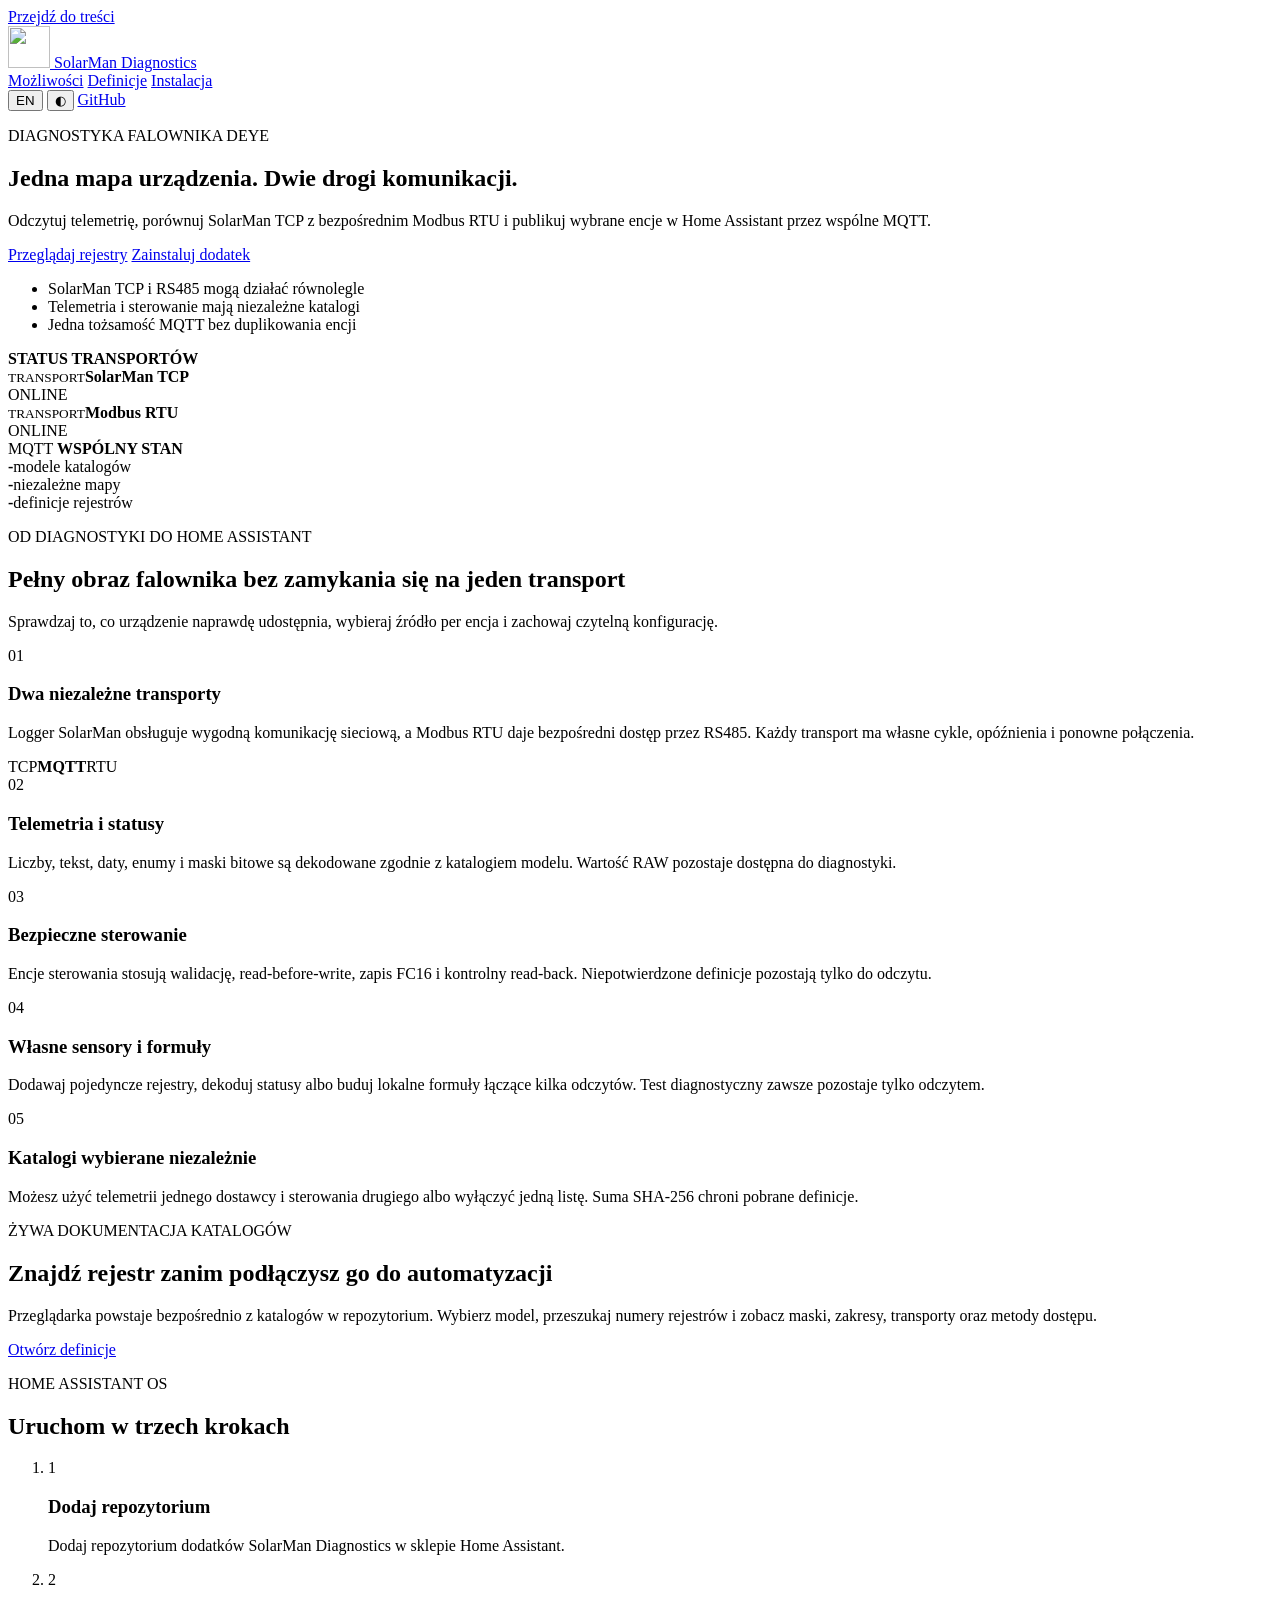
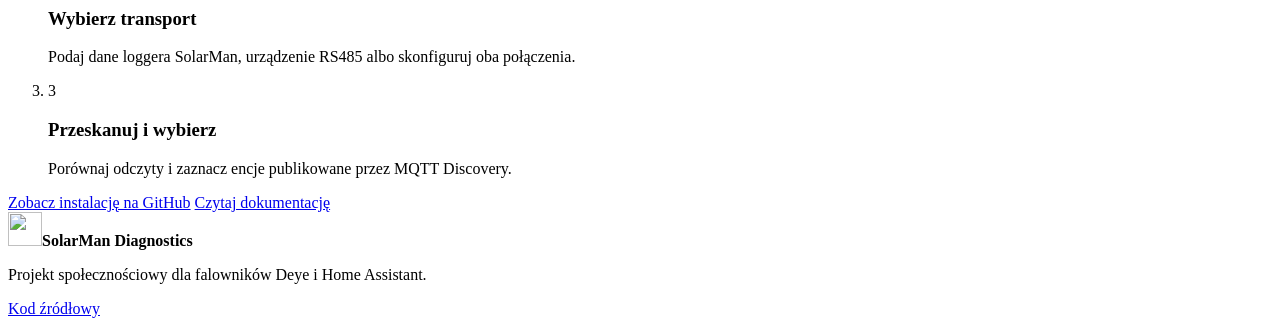
==== site/index.html @ 39290d28 "Build bilingual SolarMan Diagnostics landing page" ====
<!doctype html>
<html lang="pl" data-theme="dark">
<head>
	<meta charset="utf-8">
	<meta name="viewport" content="width=device-width,initial-scale=1">
	<meta name="color-scheme" content="dark light">
	<meta name="theme-color" content="#071217">
	<meta name="description" content="SolarMan Diagnostics" data-i18n-meta="meta.description">
	<title data-i18n="meta.title">SolarMan Diagnostics</title>
	<link rel="icon" href="__BASE_PATH__assets/brand.svg" type="image/svg+xml">
	<link rel="stylesheet" href="__BASE_PATH__assets/site.css">
	<script type="module" src="__BASE_PATH__assets/app.mjs"></script>
</head>
<body data-base-path="__BASE_PATH__">
	<a class="skip-link" href="#main" data-i18n="accessibility.skip">Przejdź do treści</a>
	<header class="site-header">
		<a class="brand" href="__BASE_PATH__" aria-label="SolarMan Diagnostics">
			<img src="__BASE_PATH__assets/brand.svg" alt="" width="42" height="42">
			<span>SolarMan Diagnostics</span>
		</a>
		<nav class="primary-nav" data-i18n-aria="nav.label">
			<a href="#capabilities" data-i18n="nav.capabilities">Możliwości</a>
			<a href="__BASE_PATH__reference/" data-i18n="nav.reference">Definicje</a>
			<a href="#install" data-i18n="nav.install">Instalacja</a>
		</nav>
		<div class="site-actions">
			<button class="icon-button" type="button" data-language-toggle data-i18n-aria="actions.language" title="English">EN</button>
			<button class="icon-button" type="button" data-theme-toggle data-i18n-aria="actions.theme" title="Zmień motyw">
				<span aria-hidden="true">◐</span>
			</button>
			<a class="button button-quiet header-github" href="__REPOSITORY_URL__" data-i18n="actions.github">GitHub</a>
		</div>
	</header>

	<main id="main">
		<section id="hero" class="hero shell">
			<div class="hero-copy">
				<p class="eyebrow" data-i18n="hero.eyebrow">DIAGNOSTYKA FALOWNIKA DEYE</p>
				<h1 data-i18n="hero.title">Jedna mapa urządzenia. Dwie drogi komunikacji.</h1>
				<p class="hero-lede" data-i18n="hero.lede">Odczytuj telemetrię, porównuj SolarMan TCP z bezpośrednim Modbus RTU i publikuj wybrane encje w Home Assistant przez wspólne MQTT.</p>
				<div class="hero-actions">
					<a class="button button-primary" href="__BASE_PATH__reference/" data-i18n="hero.referenceCta">Przeglądaj rejestry</a>
					<a class="button button-secondary" href="#install" data-i18n="hero.installCta">Zainstaluj dodatek</a>
				</div>
				<ul class="signal-list" data-i18n-aria="hero.signalsLabel">
					<li><span class="signal signal-green"></span><span data-i18n="hero.signalDual">SolarMan TCP i RS485 mogą działać równolegle</span></li>
					<li><span class="signal signal-cyan"></span><span data-i18n="hero.signalCatalogs">Telemetria i sterowanie mają niezależne katalogi</span></li>
					<li><span class="signal signal-orange"></span><span data-i18n="hero.signalMqtt">Jedna tożsamość MQTT bez duplikowania encji</span></li>
				</ul>
			</div>
			<div class="hero-console" data-i18n-aria="hero.consoleLabel">
				<div class="console-topline"><span></span><span></span><span></span><strong data-i18n="hero.consoleTitle">STATUS TRANSPORTÓW</strong></div>
				<div class="console-row">
					<div><small data-i18n="hero.transport">TRANSPORT</small><strong>SolarMan TCP</strong></div>
					<span class="status status-online" data-i18n="status.online">ONLINE</span>
				</div>
				<div class="console-meter"><span class="meter-network"></span></div>
				<div class="console-row">
					<div><small data-i18n="hero.transport">TRANSPORT</small><strong>Modbus RTU</strong></div>
					<span class="status status-online" data-i18n="status.online">ONLINE</span>
				</div>
				<div class="console-meter"><span class="meter-direct"></span></div>
				<div class="console-footer">
					<span>MQTT</span>
					<strong data-i18n="hero.sharedState">WSPÓLNY STAN</strong>
				</div>
			</div>
		</section>

		<section class="catalog-stats shell" data-i18n-aria="stats.label">
			<article><strong data-catalog-stat="models">-</strong><span data-i18n="stats.models">modele katalogów</span></article>
			<article><strong data-catalog-stat="maps">-</strong><span data-i18n="stats.maps">niezależne mapy</span></article>
			<article><strong data-catalog-stat="definitions">-</strong><span data-i18n="stats.definitions">definicje rejestrów</span></article>
		</section>

		<section id="capabilities" class="section shell">
			<div class="section-heading">
				<p class="eyebrow" data-i18n="capabilities.eyebrow">OD DIAGNOSTYKI DO HOME ASSISTANT</p>
				<h2 data-i18n="capabilities.title">Pełny obraz falownika bez zamykania się na jeden transport</h2>
				<p data-i18n="capabilities.lede">Sprawdzaj to, co urządzenie naprawdę udostępnia, wybieraj źródło per encja i zachowaj czytelną konfigurację.</p>
			</div>
			<div class="feature-grid">
				<article id="transports" class="feature-card feature-wide">
					<span class="feature-index">01</span>
					<div><h3 data-i18n="transports.title">Dwa niezależne transporty</h3><p data-i18n="transports.body">Logger SolarMan obsługuje wygodną komunikację sieciową, a Modbus RTU daje bezpośredni dostęp przez RS485. Każdy transport ma własne cykle, opóźnienia i ponowne połączenia.</p></div>
					<div class="transport-diagram" aria-hidden="true"><span>TCP</span><i></i><b>MQTT</b><i></i><span>RTU</span></div>
				</article>
				<article id="telemetry" class="feature-card">
					<span class="feature-index">02</span>
					<h3 data-i18n="telemetry.title">Telemetria i statusy</h3>
					<p data-i18n="telemetry.body">Liczby, tekst, daty, enumy i maski bitowe są dekodowane zgodnie z katalogiem modelu. Wartość RAW pozostaje dostępna do diagnostyki.</p>
				</article>
				<article id="controls" class="feature-card">
					<span class="feature-index">03</span>
					<h3 data-i18n="controls.title">Bezpieczne sterowanie</h3>
					<p data-i18n="controls.body">Encje sterowania stosują walidację, read-before-write, zapis FC16 i kontrolny read-back. Niepotwierdzone definicje pozostają tylko do odczytu.</p>
				</article>
				<article id="custom-sensors" class="feature-card">
					<span class="feature-index">04</span>
					<h3 data-i18n="custom.title">Własne sensory i formuły</h3>
					<p data-i18n="custom.body">Dodawaj pojedyncze rejestry, dekoduj statusy albo buduj lokalne formuły łączące kilka odczytów. Test diagnostyczny zawsze pozostaje tylko odczytem.</p>
				</article>
				<article id="catalogs" class="feature-card">
					<span class="feature-index">05</span>
					<h3 data-i18n="catalogs.title">Katalogi wybierane niezależnie</h3>
					<p data-i18n="catalogs.body">Możesz użyć telemetrii jednego dostawcy i sterowania drugiego albo wyłączyć jedną listę. Suma SHA-256 chroni pobrane definicje.</p>
				</article>
			</div>
		</section>

		<section class="reference-callout shell">
			<div>
				<p class="eyebrow" data-i18n="reference.eyebrow">ŻYWA DOKUMENTACJA KATALOGÓW</p>
				<h2 data-i18n="reference.title">Znajdź rejestr zanim podłączysz go do automatyzacji</h2>
				<p data-i18n="reference.body">Przeglądarka powstaje bezpośrednio z katalogów w repozytorium. Wybierz model, przeszukaj numery rejestrów i zobacz maski, zakresy, transporty oraz metody dostępu.</p>
			</div>
			<a class="button button-primary" href="__BASE_PATH__reference/" data-i18n="reference.cta">Otwórz definicje</a>
		</section>

		<section id="install" class="section install-section shell">
			<div class="section-heading">
				<p class="eyebrow" data-i18n="install.eyebrow">HOME ASSISTANT OS</p>
				<h2 data-i18n="install.title">Uruchom w trzech krokach</h2>
			</div>
			<ol class="install-steps">
				<li><span>1</span><div><h3 data-i18n="install.step1Title">Dodaj repozytorium</h3><p data-i18n="install.step1Body">Dodaj repozytorium dodatków SolarMan Diagnostics w sklepie Home Assistant.</p></div></li>
				<li><span>2</span><div><h3 data-i18n="install.step2Title">Wybierz transport</h3><p data-i18n="install.step2Body">Podaj dane loggera SolarMan, urządzenie RS485 albo skonfiguruj oba połączenia.</p></div></li>
				<li><span>3</span><div><h3 data-i18n="install.step3Title">Przeskanuj i wybierz</h3><p data-i18n="install.step3Body">Porównaj odczyty i zaznacz encje publikowane przez MQTT Discovery.</p></div></li>
			</ol>
			<div class="install-actions">
				<a class="button button-primary" href="__REPOSITORY_URL__" data-i18n="install.github">Zobacz instalację na GitHub</a>
				<a class="button button-secondary" href="__REPOSITORY_URL__/blob/main/deye-solarman-diagnostics/DOCS.md" data-i18n="install.docs">Czytaj dokumentację</a>
			</div>
		</section>
	</main>

	<footer class="site-footer shell">
		<div><img src="__BASE_PATH__assets/brand.svg" alt="" width="34" height="34"><strong>SolarMan Diagnostics</strong></div>
		<p data-i18n="footer.note">Projekt społecznościowy dla falowników Deye i Home Assistant.</p>
		<a href="__REPOSITORY_URL__" data-i18n="footer.source">Kod źródłowy</a>
	</footer>
</body>
</html>
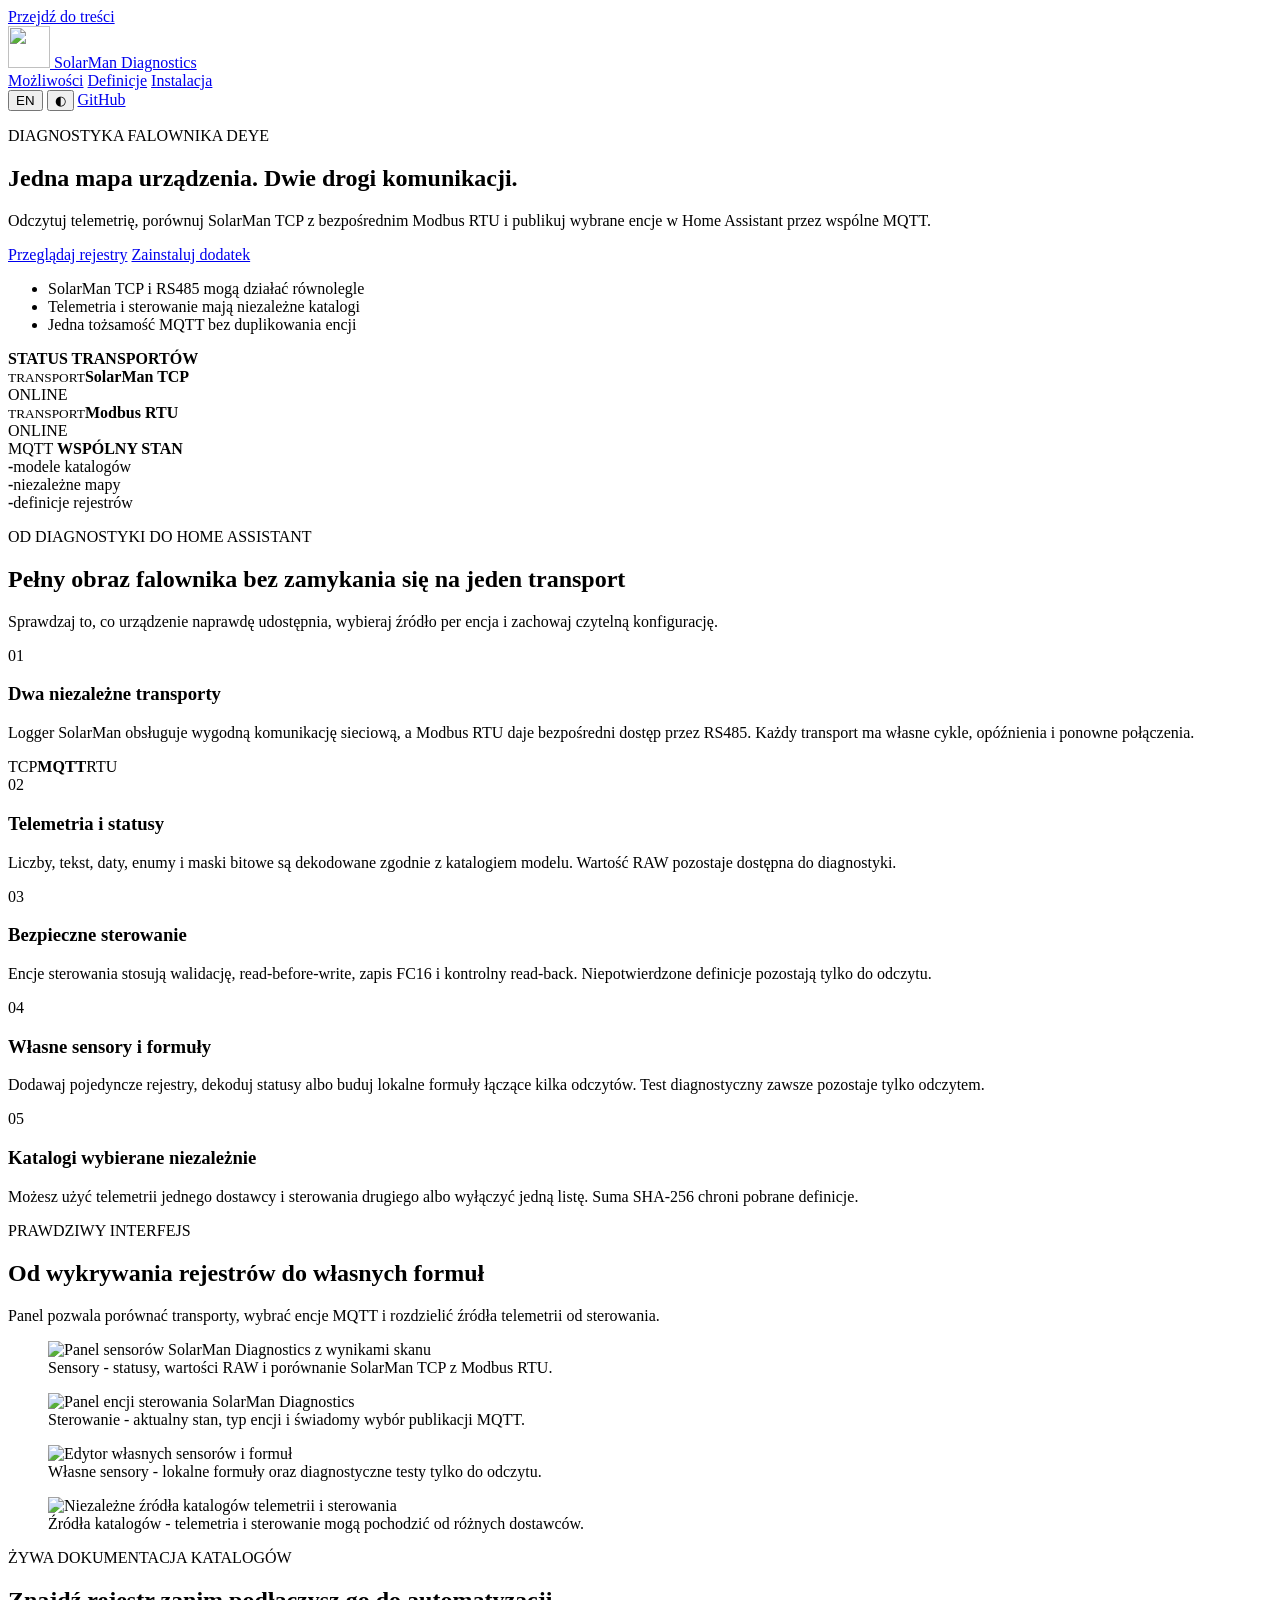
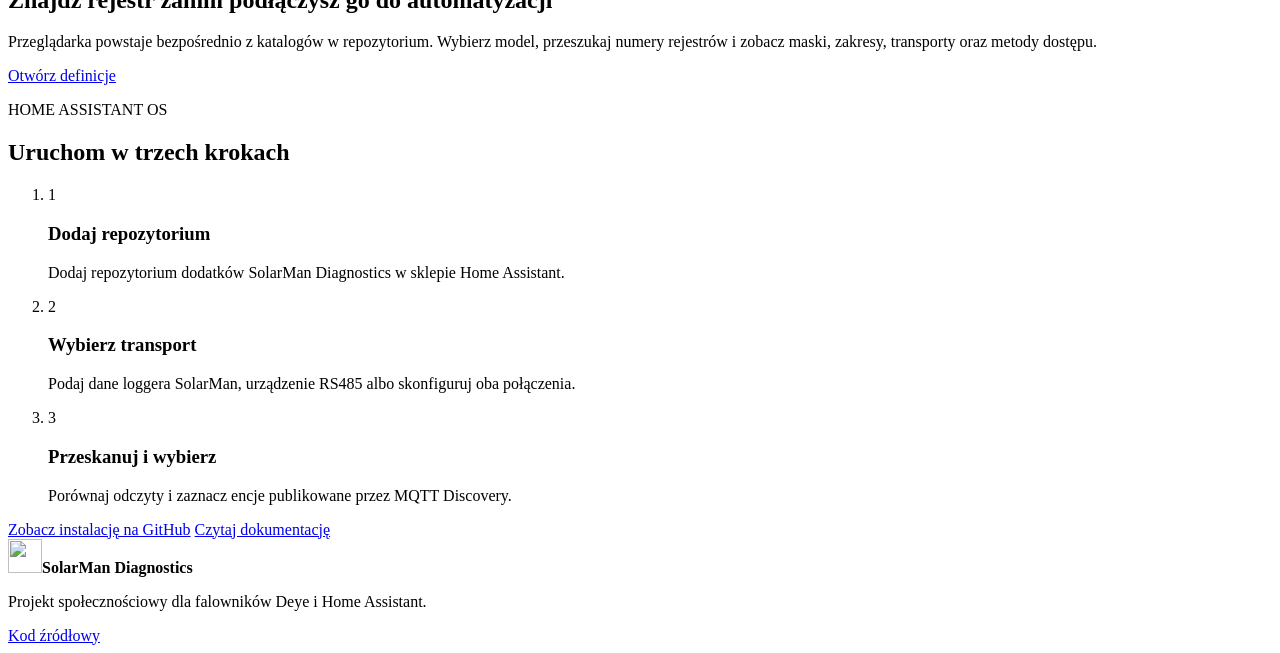
==== commit 1651676f: "Refresh project marketing and public documentation" ====
--- a/site/index.html
+++ b/site/index.html
@@ -3,9 +3,16 @@
 <head>
 	<meta charset="utf-8">
 	<meta name="viewport" content="width=device-width,initial-scale=1">
+	<meta http-equiv="Content-Security-Policy" content="default-src 'self'; script-src 'self'; style-src 'self'; img-src 'self' data:; connect-src 'self'; object-src 'none'; base-uri 'self'; form-action 'self'">
 	<meta name="color-scheme" content="dark light">
 	<meta name="theme-color" content="#071217">
 	<meta name="description" content="SolarMan Diagnostics" data-i18n-meta="meta.description">
+	<meta property="og:type" content="website">
+	<meta property="og:title" content="SolarMan Diagnostics" data-i18n-meta="meta.title">
+	<meta property="og:description" content="SolarMan Diagnostics" data-i18n-meta="meta.description">
+	<meta property="og:url" content="__SITE_URL__">
+	<meta property="og:image" content="__SITE_URL__assets/screenshots/sensors.png">
+	<link rel="canonical" href="__SITE_URL__">
 	<title data-i18n="meta.title">SolarMan Diagnostics</title>
 	<link rel="icon" href="__BASE_PATH__assets/brand.svg" type="image/svg+xml">
 	<link rel="stylesheet" href="__BASE_PATH__assets/site.css">
@@ -108,6 +115,32 @@
 			</div>
 		</section>
 
+		<section id="gallery" class="section gallery-section shell">
+			<div class="section-heading">
+				<p class="eyebrow" data-i18n="gallery.eyebrow">PRAWDZIWY INTERFEJS</p>
+				<h2 data-i18n="gallery.title">Od wykrywania rejestrów do własnych formuł</h2>
+				<p data-i18n="gallery.lede">Panel pozwala porównać transporty, wybrać encje MQTT i rozdzielić źródła telemetrii od sterowania.</p>
+			</div>
+			<div class="screenshot-grid">
+				<figure class="screenshot screenshot-wide">
+					<img src="__BASE_PATH__assets/screenshots/sensors.png" alt="Panel sensorów SolarMan Diagnostics z wynikami skanu" data-i18n-alt="gallery.sensorsAlt" loading="lazy" decoding="async">
+					<figcaption data-i18n="gallery.sensorsCaption">Sensory - statusy, wartości RAW i porównanie SolarMan TCP z Modbus RTU.</figcaption>
+				</figure>
+				<figure class="screenshot screenshot-wide">
+					<img src="__BASE_PATH__assets/screenshots/controls.png" alt="Panel encji sterowania SolarMan Diagnostics" data-i18n-alt="gallery.controlsAlt" loading="lazy" decoding="async">
+					<figcaption data-i18n="gallery.controlsCaption">Sterowanie - aktualny stan, typ encji i świadomy wybór publikacji MQTT.</figcaption>
+				</figure>
+				<figure class="screenshot">
+					<img src="__BASE_PATH__assets/screenshots/custom-sensors.png" alt="Edytor własnych sensorów i formuł" data-i18n-alt="gallery.customAlt" loading="lazy" decoding="async">
+					<figcaption data-i18n="gallery.customCaption">Własne sensory - lokalne formuły oraz diagnostyczne testy tylko do odczytu.</figcaption>
+				</figure>
+				<figure class="screenshot">
+					<img src="__BASE_PATH__assets/screenshots/catalog-sources.png" alt="Niezależne źródła katalogów telemetrii i sterowania" data-i18n-alt="gallery.catalogsAlt" loading="lazy" decoding="async">
+					<figcaption data-i18n="gallery.catalogsCaption">Źródła katalogów - telemetria i sterowanie mogą pochodzić od różnych dostawców.</figcaption>
+				</figure>
+			</div>
+		</section>
+
 		<section class="reference-callout shell">
 			<div>
 				<p class="eyebrow" data-i18n="reference.eyebrow">ŻYWA DOKUMENTACJA KATALOGÓW</p>
